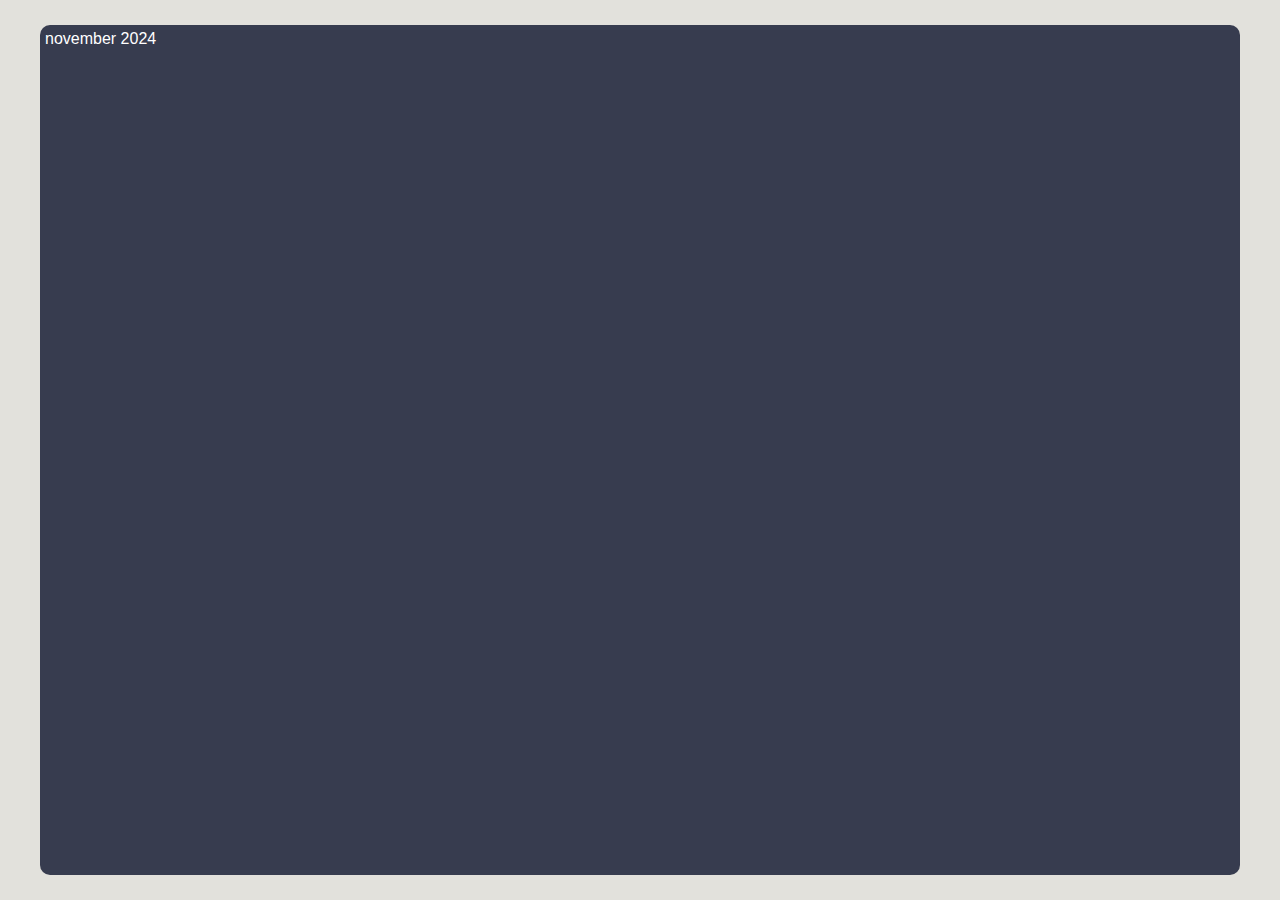
==== Calendar/index.html @ 43d3081c "calendar initial" ====
<!DOCTYPE html>
<html lang="en">
<head>
    <meta charset="UTF-8">
    <meta http-equiv="X-UA-Compatible" content="IE=edge">
    <meta name="viewport" content="width=device-width, initial-scale=1.0">
    <link rel="stylesheet" href="style.css">
    <link rel="stylesheet" href="https://cdnjs.cloudflare.com/ajax/libs/font-awesome/6.5.1/css/all.min.css" integrity="sha512-DTOQO9RWCH3ppGqcWaEA1BIZOC6xxalwEsw9c2QQeAIftl+Vegovlnee1c9QX4TctnWMn13TZye+giMm8e2LwA==" 
    crossorigin="anonymous" referrerpolicy="no-referrer" 
    />
    <title>Calendar</title>
</head>
<body>
    <div class="container">
        <div class="left">
            <div class="month">
                <!-- <i>used to include Font Awesome icons for left and right angles in the "month" section--> 
                <i class="fa fa-angle-left prev"></i> 
                <div class="date">november 2024</div>
                <i class="fa fa-angle-right next"></i>
            </div>
        </div>           
    </div>

    <script src="script.js"></script>
</body>
</html>
---- Calendar/style.css ----
/* :root is used to define global variables, a pseudo-class which represents the highest level parent */
:root{
    --primary-clr: #b38add;
}
/* the asterisk *, represents a universal selector, which applies the following styles to every HTML doc*/
*{
    margin: 0;
    padding: 0;
    box-sizing: border-box;
    font-family: "Poppins", sans-serif;
}
body{
    min-height: 100vh;
    display: flex; 
    align-items: center; /* adjusting along the "cross-axis" which is same as "y-axis"*/
    justify-content: center; /* adjusting along the "main-axis" which is same as "x-axis"*/
    background-color: #e2e1dc;
}
.container{
    position: relative;
    width: 1200px;
    min-height: 850px;
    margin: 0 auto;
    padding: 5px;
    color: #fff;
    display: flex; /* becomes a flex container, with its children being flex items (can be horiz or verti aligned)*/
    border-radius: 10px;
    background-color: #373c4f;
}
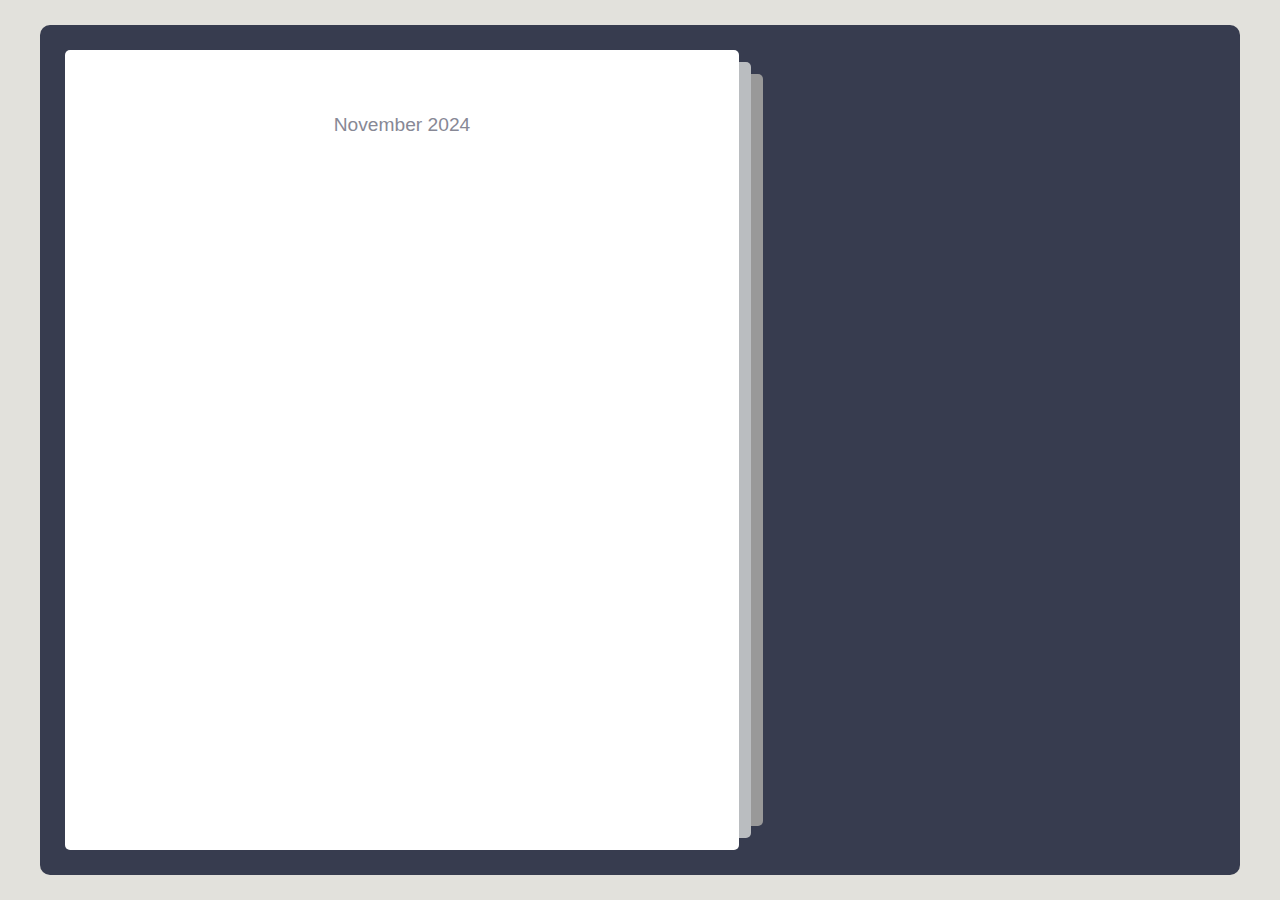
==== commit c1fceedc: "second commit" ====
--- a/Calendar/index.html
+++ b/Calendar/index.html
@@ -13,11 +13,13 @@
 <body>
     <div class="container">
         <div class="left">
-            <div class="month">
-                <!-- <i>used to include Font Awesome icons for left and right angles in the "month" section--> 
-                <i class="fa fa-angle-left prev"></i> 
-                <div class="date">november 2024</div>
-                <i class="fa fa-angle-right next"></i>
+            <div class="calendar">
+                <div class="month">
+                    <!-- <i>used to include Font Awesome icons for left and right angles in the "month" section--> 
+                    <i class="fa fa-angle-left prev"></i> 
+                    <div class="date">november 2024</div>
+                    <i class="fa fa-angle-right next"></i>
+                </div>
             </div>
         </div>           
     </div>
--- a/Calendar/style.css
+++ b/Calendar/style.css
@@ -26,4 +26,57 @@
     display: flex; /* becomes a flex container, with its children being flex items (can be horiz or verti aligned)*/
     border-radius: 10px;
     background-color: #373c4f;
-}+}
+.left{
+    width: 60%;
+    padding: 20px;
+}
+.calendar{
+    position: relative;
+    width: 100%;
+    height: 100%;
+    display: flex;
+    flex-direction: column;
+    flex-wrap: wrap;
+    justify-content: space-between;
+    color: #878895;
+    border-radius: 5px;
+    background-color: #fff;
+}
+.calendar::before,
+.calendar::after {
+    content: "";
+    position: absolute;
+    top: 50%;
+    left: 100%;
+    width: 12px;
+    height: 97%;
+    border-radius: 0 5px 5px 0;
+    background-color: #d3d5d6d7;
+    transform: translateY(-50%);
+}
+.calendar::before{
+    height: 94%;
+    left: calc(100% + 12px);
+    background-color: rgb(153,153,153);
+}
+.calendar .month {
+    width: 100%;
+    height: 150px;
+    display: flex;
+    align-items: center;
+    justify-content: space-between;
+    padding: 0 50px;
+    font-size: 1.2rem;
+    font-weight: 500;
+    text-transform: capitalize;
+}
+.calendar .month .prev,
+.calendar .month .next{
+    cursor: pointer;
+}
+
+.calendar .month .prev:hover,
+.calendar .month .next:hover{
+    color: var(--primary-clr);
+}
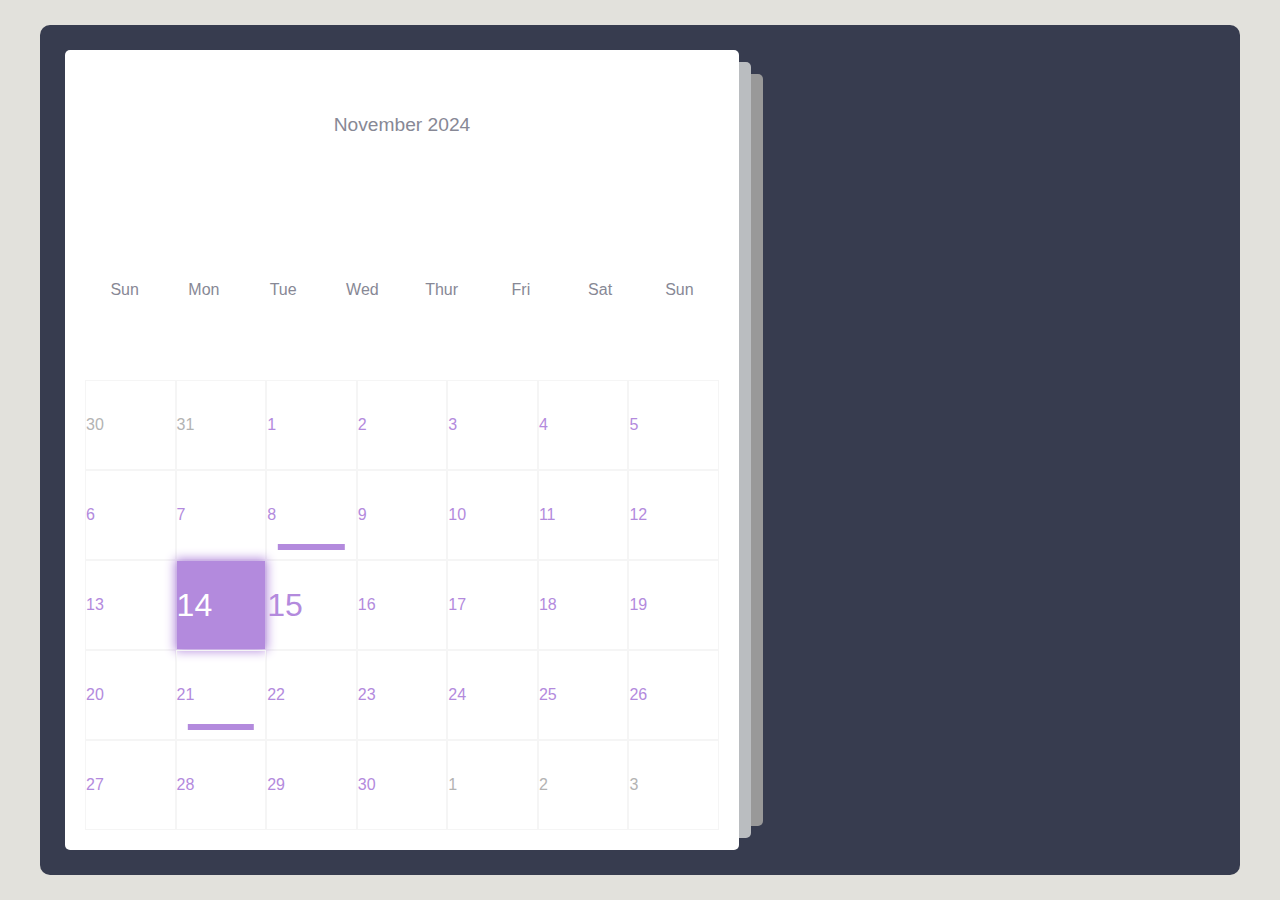
==== commit 2dac6b2b: "third commit" ====
--- a/Calendar/index.html
+++ b/Calendar/index.html
@@ -20,6 +20,53 @@
                     <div class="date">november 2024</div>
                     <i class="fa fa-angle-right next"></i>
                 </div>
+                <div class="weekdays">
+                    <div>sun</div> <!--to duplicate lines, shift+option+up/down-->
+                    <div>mon</div>
+                    <div>tue</div>
+                    <div>wed</div>
+                    <div>thur</div>
+                    <div>fri</div>
+                    <div>sat</div>
+                    <div>sun</div>
+                </div>
+                <div class="days">
+                    <div class="day prev-date">30</div>
+                    <div class="day prev-date">31</div>
+                    <div class="day">1</div>
+                    <div class="day">2</div>
+                    <div class="day">3</div>
+                    <div class="day">4</div>
+                    <div class="day">5</div>
+                    <div class="day">6</div>
+                    <div class="day">7</div>
+                    <div class="day event">8</div>
+                    <div class="day">9</div>
+                    <div class="day">10</div>
+                    <div class="day">11</div>
+                    <div class="day">12</div>
+                    <div class="day">13</div>
+                    <div class="day active">14</div>
+                    <div class="day today">15</div>
+                    <div class="day">16</div>
+                    <div class="day">17</div>
+                    <div class="day">18</div>
+                    <div class="day">19</div>
+                    <div class="day">20</div>
+                    <div class="day event">21</div>
+                    <div class="day">22</div>
+                    <div class="day">23</div>
+                    <div class="day">24</div>
+                    <div class="day">25</div>
+                    <div class="day">26</div>
+                    <div class="day">27</div>
+                    <div class="day">28</div>
+                    <div class="day">29</div>
+                    <div class="day">30</div>
+                    <div class="day next-date">1</div>
+                    <div class="day next-date">2</div>
+                    <div class="day next-date">3</div>
+                </div>
             </div>
         </div>           
     </div>
--- a/Calendar/style.css
+++ b/Calendar/style.css
@@ -80,3 +80,80 @@
 .calendar .month .next:hover{
     color: var(--primary-clr);
 }
+.calendar .weekdays{
+    width: 100%;
+    height: 100px;
+    display: flex;
+    align-items: center;
+    justify-content: space-between;
+    padding: 0 20px;
+    font-size: 1rem;
+    font-weight: 500;
+    text-transform: capitalize;
+}.calendar .weekdays div{
+    width: 14.28%;
+    height: 100%;
+    display: flex;
+    align-items:center;
+    justify-content: center;
+}
+.calendar .days{
+    width: 100%;
+    display: flex;
+    flex-wrap: wrap;
+    justify-content: space-between;
+    padding: 0 20px;
+    font-size: 1rem;
+    font-weight: 500;
+    margin-bottom: 20px;
+}
+.calendar .days .day{
+    width: 14.28%;
+    height: 90px;
+    display: flex;
+    align-items: center;
+    justify-self: center;
+    cursor: pointer;
+    color: var(--primary-clr);
+    border: 1px solid #f5f5f5;
+}
+.calendar .day:not(.prev-date, .next-date):hover{
+    color: #fff;
+    background-color: var(--primary-clr);
+}
+.calendar .days .prev-date,
+.calendar .days .next-date{
+    color: #b3b3b3;
+}
+.calendar .days .active{
+    position: relative;
+    font-size: 2rem;
+    color: #fff;
+    background-color: var(--primary-clr);
+}
+.calendar .days .active::before{
+    content: '';
+    position: absolute;
+    top: 0;
+    left: 0;
+    width: 100%;
+    height: 100%;
+    box-shadow: 0 0 10px 2px var(--primary-clr);
+}
+.calendar .days .today{
+    font-size: 2rem;
+}
+.calendar .days .event{
+    position: relative;
+}
+.calendar .days .event::after{
+    content: '';
+    position: absolute;
+    bottom: 10%;
+    left: 50%;
+    width: 75%;
+    height: 6px;
+    border-radius: 30x;
+    transform: translateX(-50%);
+    background-color: var(--primary-clr);
+}